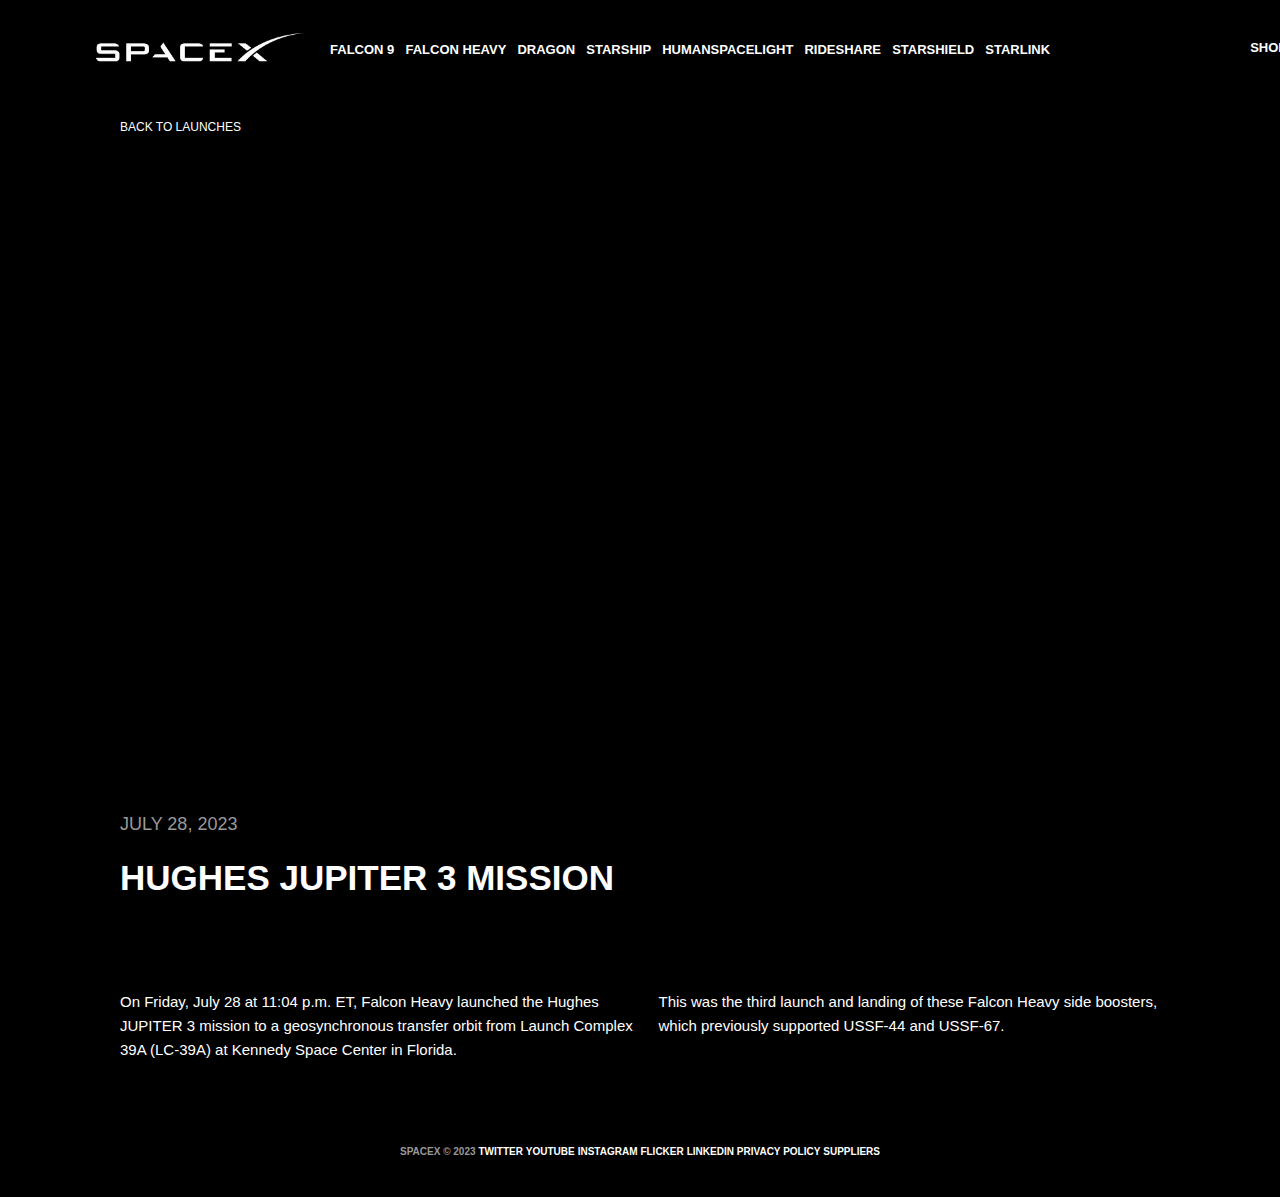
==== spacex/first.html @ 8d38a703 "new project" ====
<!DOCTYPE html>
<html lang="en">
    <head>
        <meta charset="UTF-8">
        <meta name="viewport" content="width=device-width, initial-scale=1.0">
        <title>-SpaceX-Launches</title>
        <link rel="stylesheet" href="first.css">
        <link rel="icon" href="icon.jpg">
    </head>
    <body>
        <div class="navbar">
            <div class="navelement1">
                <img src="logo.jpg" alt="logo h " id="logo">
            </div>
            <div class="navelement2">
                <div class="navelement1part">FALCON 9</div>
                <div class="navelement1part">FALCON HEAVY</div>
                <div class="navelement1part">DRAGON</div>
                <div class="navelement1part">STARSHIP</div>
                <div class="navelement1part">HUMANSPACELIGHT</div>
                <div class="navelement1part">RIDESHARE</div>
                <div class="navelement1part">STARSHIELD</div>
                <div class="navelement1part">STARLINK</div>
            </div>
            <div class="navelement3">
                <div class="navelement1part">SHOP</div>
                <div>
                    <svg xmlns="http://www.w3.org/2000/svg" fill="white"
                        viewBox="0 0 24 24" stroke-width="1.5"
                        stroke="currentColor" class="w-6 h-6">
                        <path stroke-linecap="round" stroke-linejoin="round"
                            d="M3.75 6.75h16.5M3.75 12h16.5m-16.5 5.25h16.5" />
                    </svg>

                </div>
            </div>
        </div>
        <div>
            <a href="index.html" class="launch">
BACK TO LAUNCHES</a>
        </div>

        <iframe src="https://www.youtube.com/embed/5ixbPMe6684" frameborder="0"></iframe>
        <div class="main">
            <div class="date">JULY 28, 2023</div>
            <h1>HUGHES JUPITER 3 MISSION</h1>
            <div class="inside">
                <div class="box">On Friday, July 28 at 11:04 p.m. ET, Falcon Heavy launched
                    the
                    Hughes JUPITER 3 mission to a geosynchronous transfer orbit
                    from
                    Launch Complex 39A (LC-39A) at Kennedy Space Center in
                    Florida.</div>
                <div class="box box2">This was the third launch and landing of these Falcon Heavy
                    side boosters, which previously supported USSF-44 and
                    USSF-67.</div>
            </div>
        </div>
        <footer>

            <div class="copy">SPACEX &#169; 2023</div>

            <a href="https://twitter.com/spacex" target="_blank"
                class="footelement">TWITTER</a>
            <a href="https://www.youtube.com/spacex" target="_blank"
                class="footelement">YOUTUBE</a>
            <a href="https://www.instagram.com/spacex/" target="_blank"
                class="footelement">INSTAGRAM</a>
            <a href="https://www.flickr.com/photos/spacex" target="_blank"
                class="footelement">FLICKER</a>
            <a href="https://www.linkedin.com/company/spacex" target="_blank"
                class="footelement">LINKEDIN</a>
            <a href="https://www.spacex.com/media/privacy_policy_spacex.pdf"
                target="_blank" class="footelement">PRIVACY POLICY</a>
            <a href="https://www.spacex.com/supplier/" class="footelement">SUPPLIERS</a>

        </footer>
    </body>
</html>
---- spacex/first.css ----
* {
    margin: 0;
}

body {
    font: 16px/24px Arial, Verdana, sans-serif;
    font-weight: 400;
    font-style: normal;
    background-color: black
   
}

.navbar {
    background-color: black;
    height: 100px;
    color: white;
    display: flex;
    padding-left: 60px;
    position: fixed;
    z-index: 10;
    align-items: center;
    width: 100%;
}

#logo {
    width: 230px;
    height: 50px;
}

.navelement1 {
    width: 300px;
    display: flex;
    justify-content: center;
}

.navelement2 {
    width: 800px;
    font-size: 13px;
    font-weight: bold;
    display: flex;
    justify-content: space-between;
}

.navelement1part:hover {
    text-decoration: underline;
}

.navelement3 {
    /* width: 360px; */
    margin-left: 200px;

    font-size: 13px;
    font-weight: bold;
    display: flex;
    justify-content: end;
}

svg {
    height: 20px;
    width: 23px;
    margin-left: 30px;
}
.launch{
    color: white;
    position: absolute;
    margin-top: 115px;
    margin-left: 120px;
    font-size: 12px;
    text-decoration: none;

}  
iframe{
    margin-left: 120px;
    margin-top: 145px;
    margin-bottom: 60px;
    width: 1300px;
    height: 600px;
}
.main{
    margin-left: 120px;
    color: white;
    display: flex;
    flex-direction: column;
    justify-content: space-between;
    font-size: 15px;
    margin-bottom: 45px;
}
.date{
    color: #999;
    font-size: 18px;
}
.inside{    
    display: flex;
    
    justify-content: space-between;
    margin-top: 100px;
    margin-right: 100px;
    font-size: 15px;
    
}
h1{
    margin-top: 30px;
    font-weight: bolder;
        font-size: 35px;
}
footer {
    background-color: black;
    color: white;
    display: flex;
    height: 90px;
    justify-content: space-between;
    align-items: center;
    padding-left: 400px;
    padding-right: 400px;
    font-size: 10px;
    font-weight: bold;
}

.footelement {
    text-decoration: none;
    color: white;
}

.footelement:hover {
    color: #999;
}
.copy {
    color: #999;
}
.box{
    width: 50%;
    display: flex;
    flex-direction: column;
    
}
.boxitem {
    margin-top: 10px;
}
.box2{
margin-left: 17px;
}
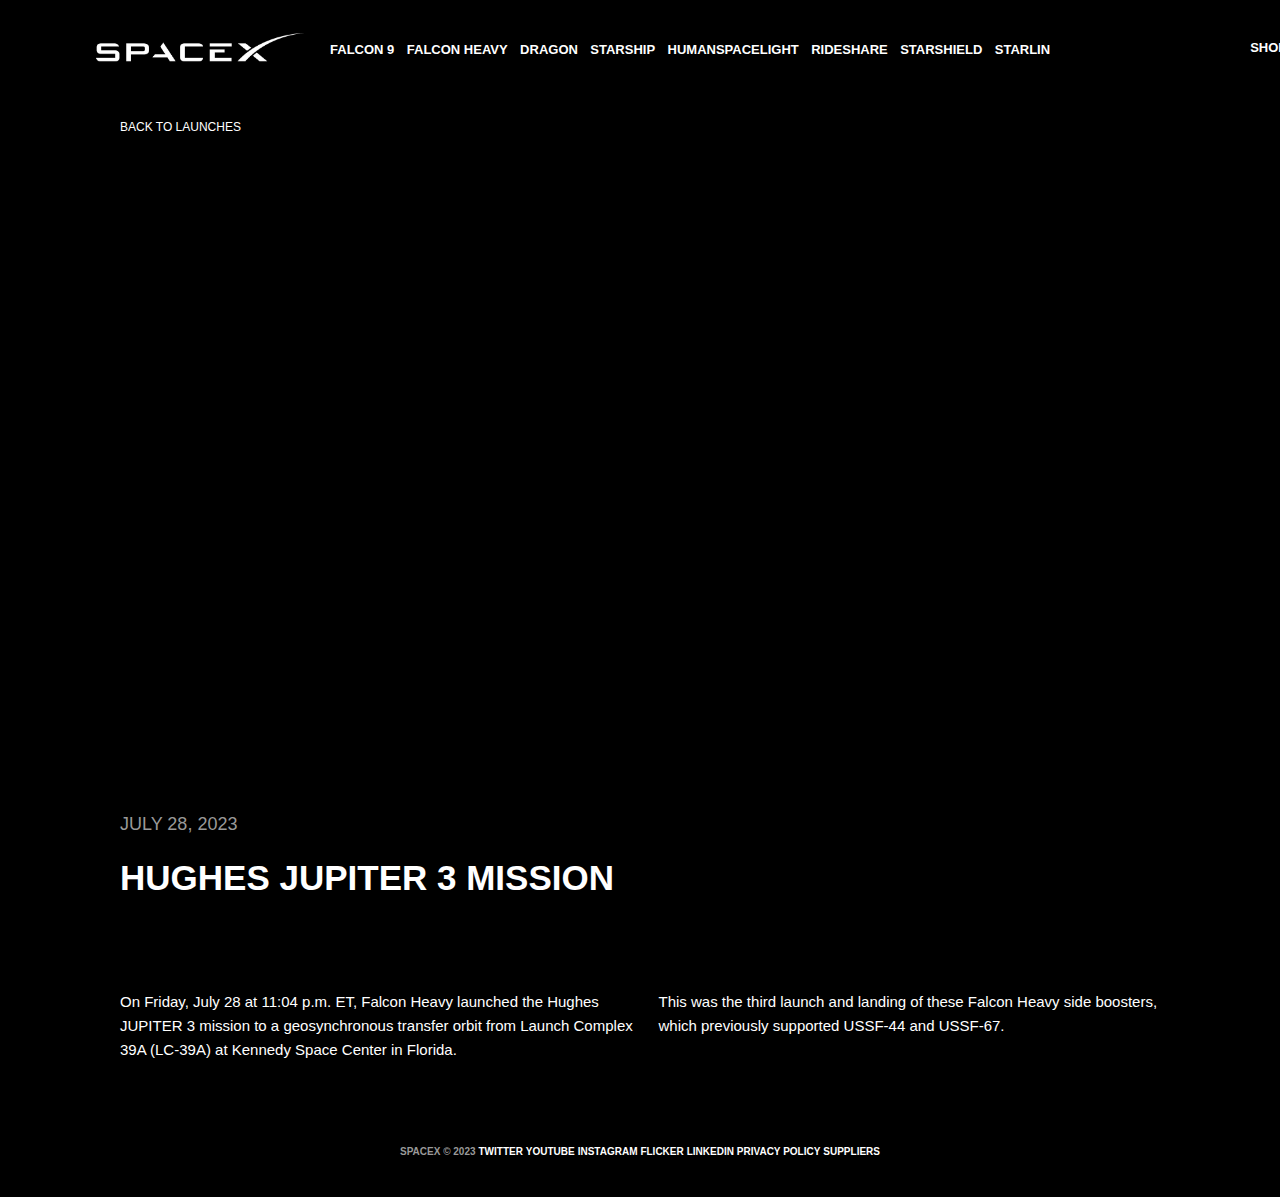
==== commit 715f001f: "second2" ====
--- a/spacex/first.html
+++ b/spacex/first.html
@@ -20,7 +20,7 @@
                 <div class="navelement1part">HUMANSPACELIGHT</div>
                 <div class="navelement1part">RIDESHARE</div>
                 <div class="navelement1part">STARSHIELD</div>
-                <div class="navelement1part">STARLINK</div>
+                <div class="navelement1part">STARLIN</div>
             </div>
             <div class="navelement3">
                 <div class="navelement1part">SHOP</div>
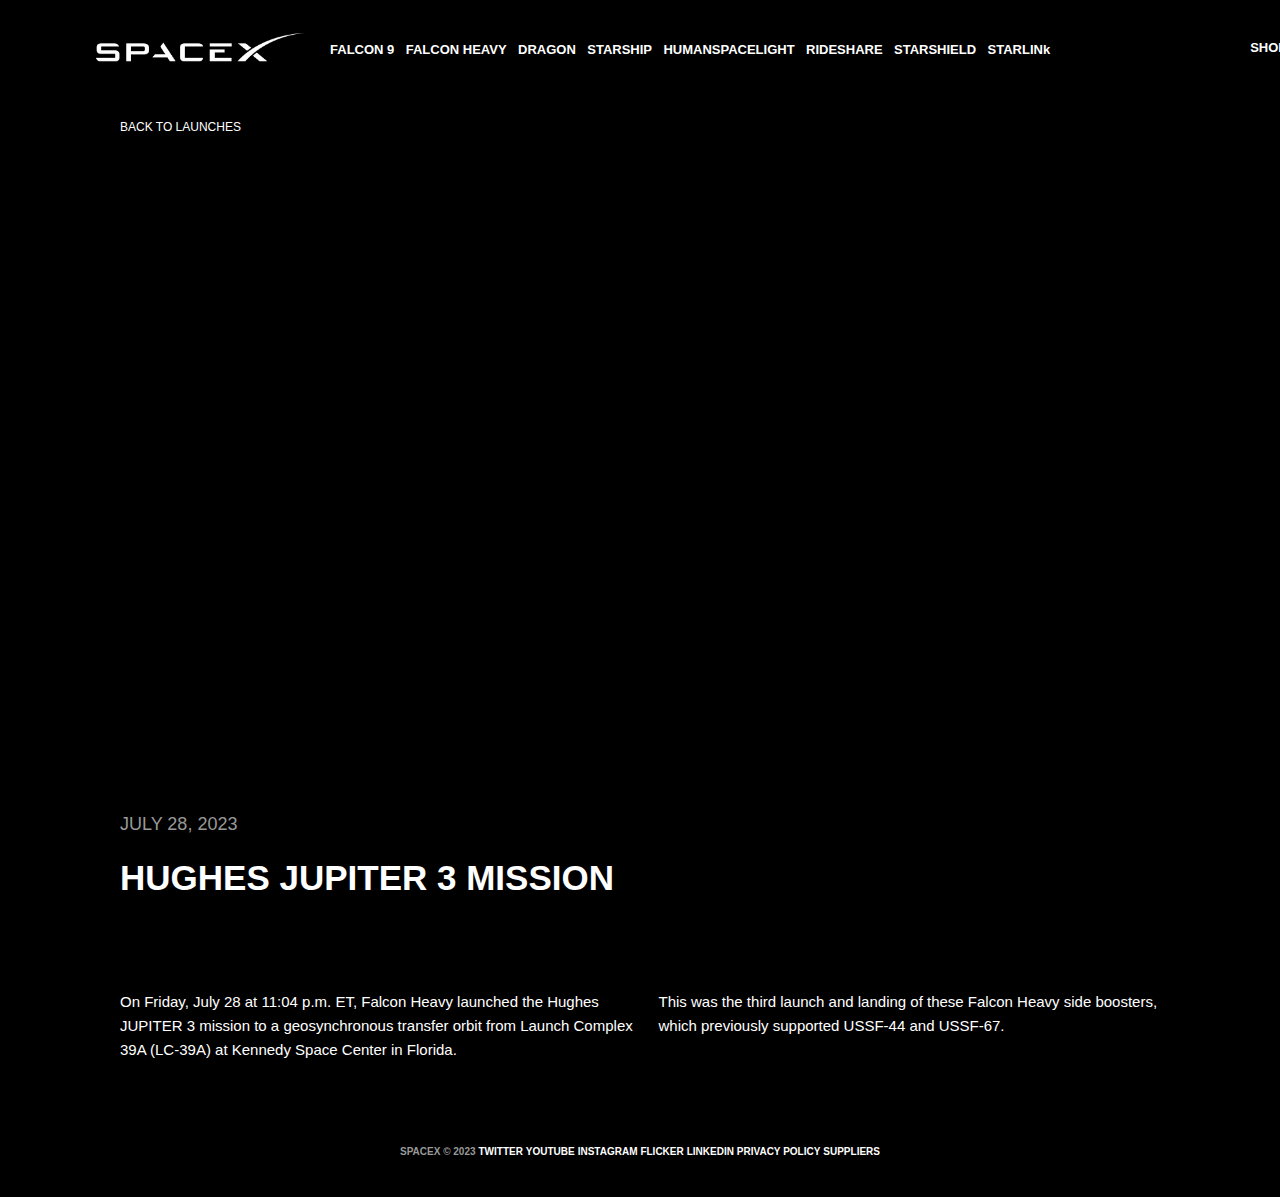
==== commit 065ccea8: "rearrange" ====
--- a/spacex/first.html
+++ b/spacex/first.html
@@ -20,7 +20,7 @@
                 <div class="navelement1part">HUMANSPACELIGHT</div>
                 <div class="navelement1part">RIDESHARE</div>
                 <div class="navelement1part">STARSHIELD</div>
-                <div class="navelement1part">STARLIN</div>
+                <div class="navelement1part">STARLINk</div>
             </div>
             <div class="navelement3">
                 <div class="navelement1part">SHOP</div>
